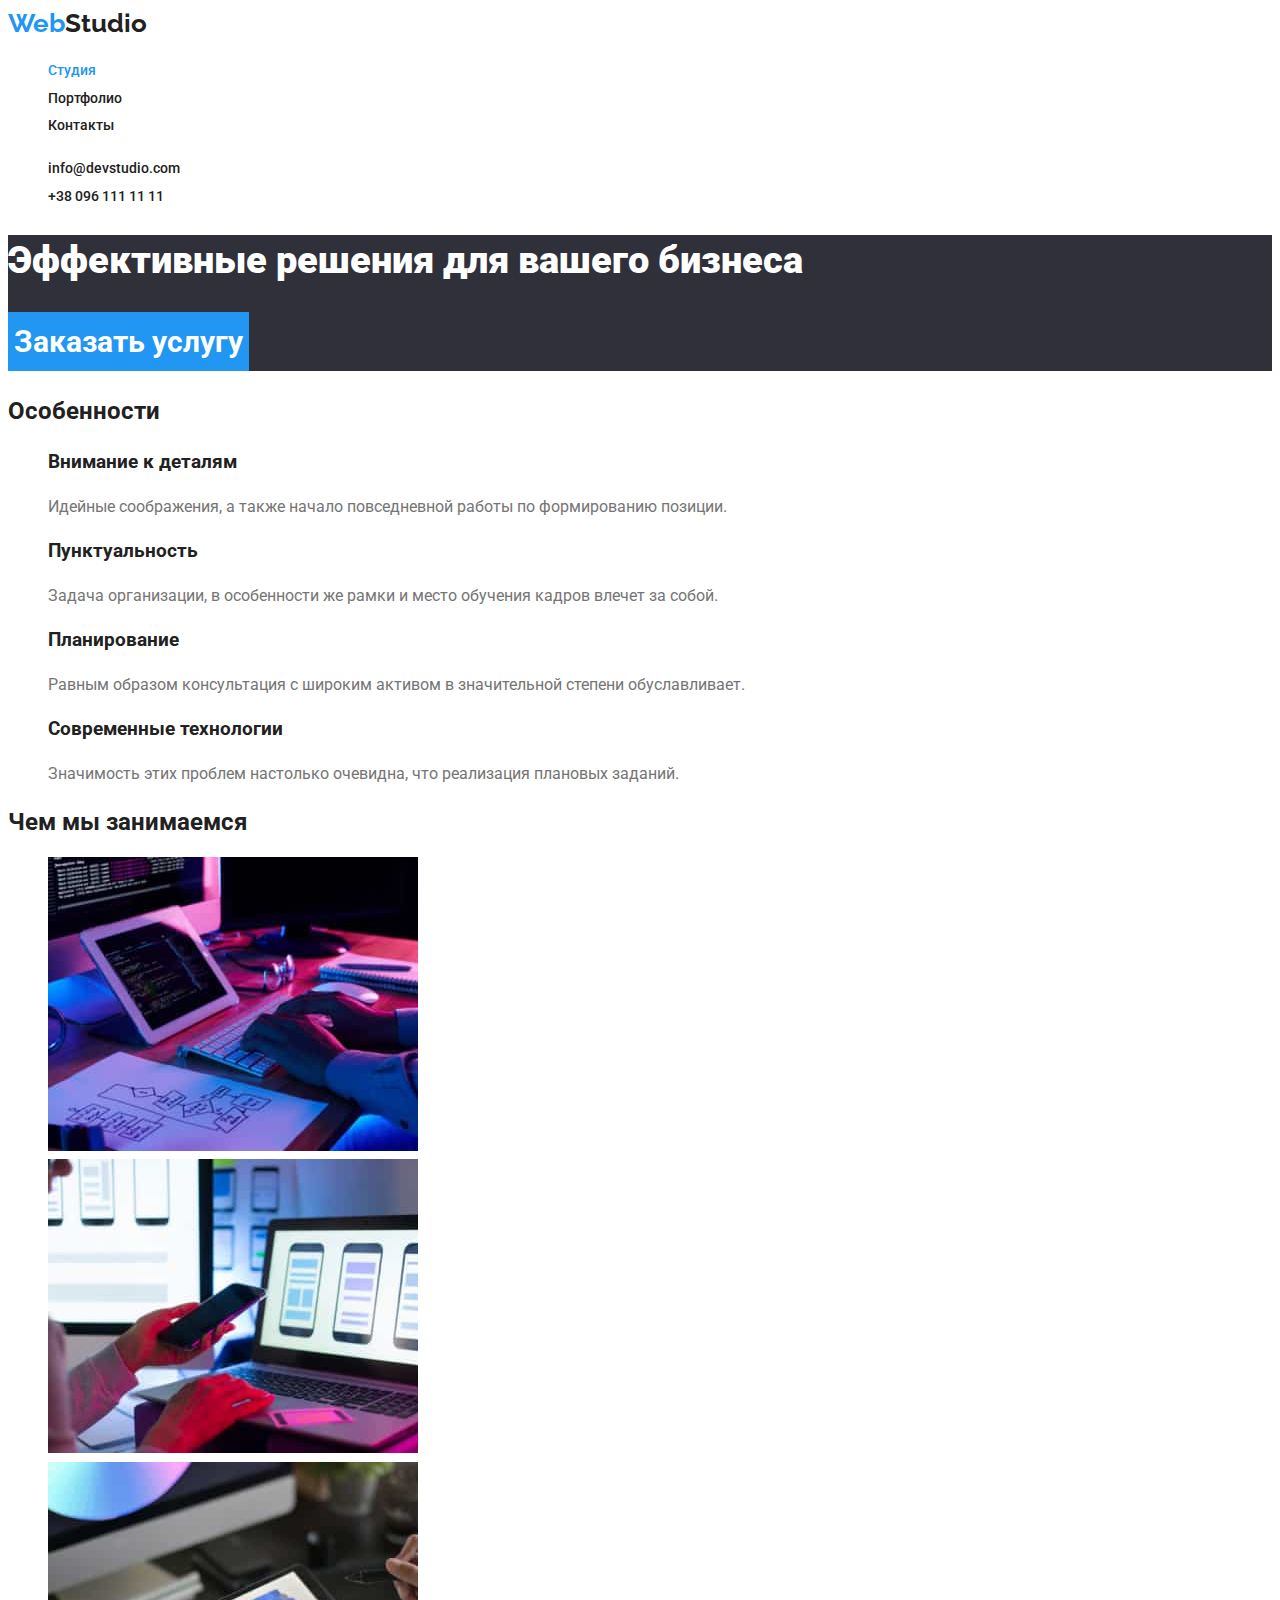
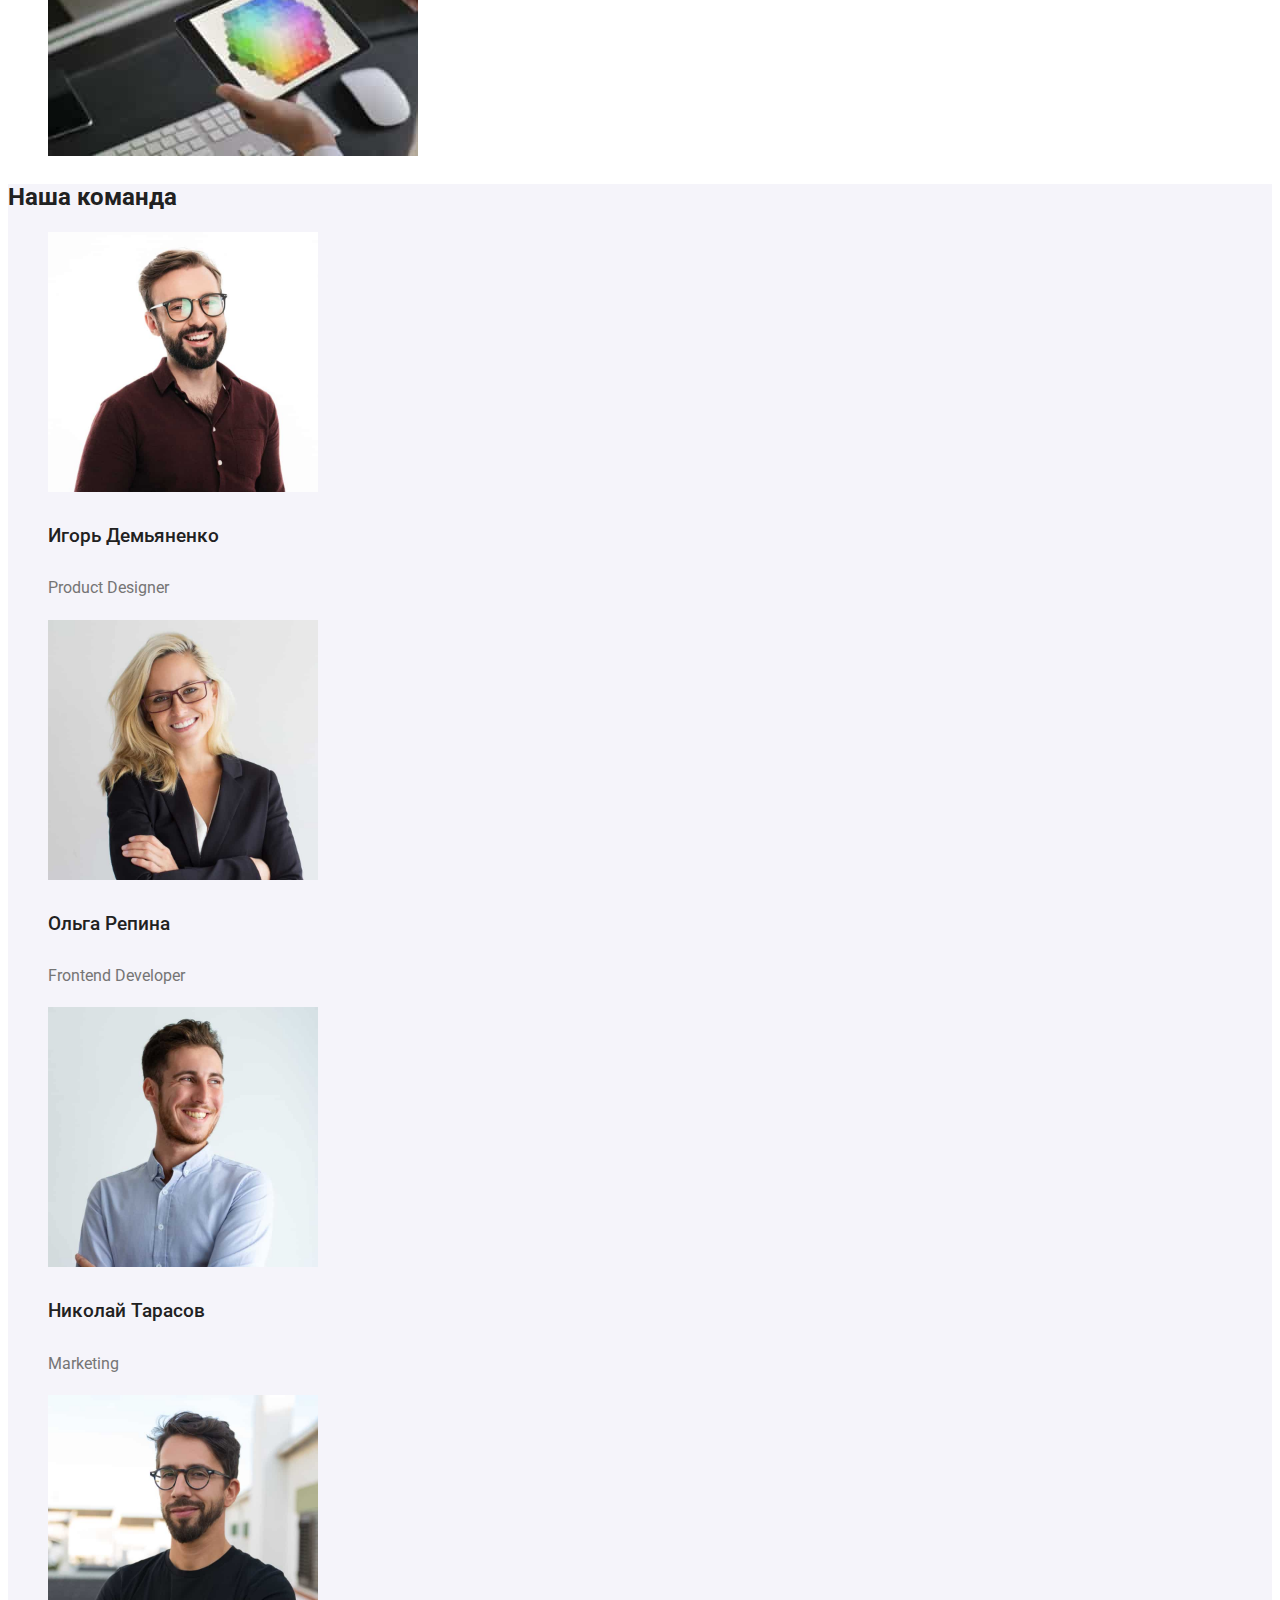
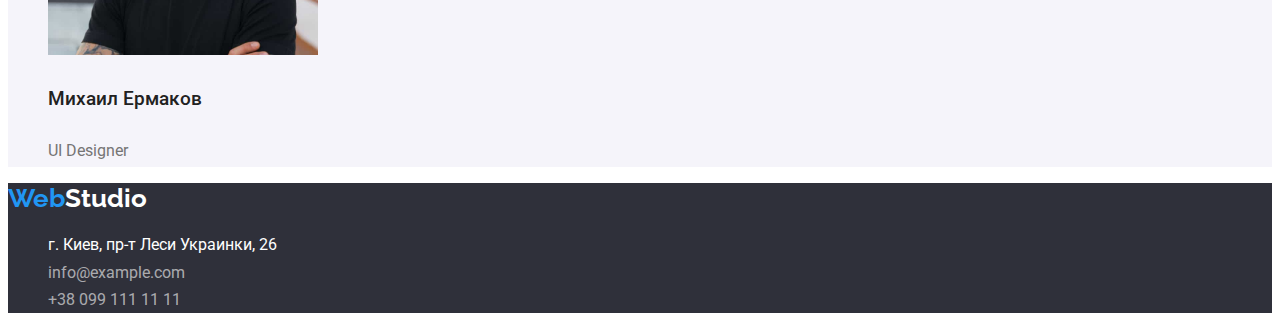
==== index.html @ daac3c77 "размер шрифта" ====
<!DOCTYPE html>
<html lang="ru">
<head>
    <meta charset="UTF-8">
    <meta http-equiv="X-UA-Compatible" content="IE=edge">
    <meta name="viewport" content="width=device-width, initial-scale=1.0">
    <title>Студия</title>
    <link href="https://fonts.googleapis.com/css2?family=Raleway:wght@700&family=Roboto:wght@400;500;700;900&display=swap"
      rel="stylesheet"
    />
    <link rel="stylesheet" href="css/style.css">
</head>
<body>
    <header class="header">
        <nav class="nav">
            <a class="logo" href="#"> <span class="web">Web</span><span class="studio">Studio</span></a>
            <ul>
                <li><a  href="#" class="nav-button current">Студия</a></li>
                <li><a  href="./portfolio.html" class="nav-button">Портфолио</a></li>
                <li><a  href="#" class="nav-button">Контакты</a></li>
            </ul>
        </nav>
            <ul>
                <li> <a  href="mailto:info@devstudio.com" class="nav-button">info@devstudio.com</a></li>
                <li><a  href="tel:+380961111111"  class="nav-button">+38 096 111 11 11</a></li>
            </ul>
    </header>
    <main>
    <section class="header-color">
        <h1 class="header">Эффективные решения для вашего бизнеса</h1>
        <button  type="button" class="header-button pointer">Заказать услугу </button>
       
    </section>
    <section>
        <h2>Особенности</h2>
        <ul>
            <li>
                <h3 class="title" >Внимание к деталям</h3>
                <p class="paragraph">Идейные соображения, а также начало повседневной работы по формированию позиции.</p>
            </li>
            <li>
                <h3 class="title">Пунктуальность</h3>
                <p class="paragraph">Задача организации, в особенности же рамки и место обучения кадров влечет за собой.</p>
            </li>
            <li>
                <h3 class="title">Планирование</h3>
                <p class="paragraph">Равным образом консультация с широким активом в значительной степени обуславливает.</p>
            </li>
            <li>
                <h3 class="title">Современные технологии</h3>
                <p class="paragraph">Значимость этих проблем настолько очевидна, что реализация плановых заданий.</p>
            </li>
        </ul>
    </section>
    <section>
        <h2 class="title-work">Чем мы занимаемся</h2>
        <ul>
            <li> <img src="./images/studio/box_1.jpg" alt="Создаем программный продукт" width="370"> </li>
            <li> <img src="./images/studio/box_2.jpg" alt="Работа во всех типах устройств" width="370"></li>
            <li> <img src="./images/studio/box_3.jpg" alt="Работаем над цветокоррекцией" width="370"></li>
        </ul>
    </section>
    <section class="work">
        <h2 class="title-work">Наша команда</h2>
        <ul>
            <li> <img src="./images/studio/img_1.jpg" alt="Игорь Демьяненко" width="270"> <h3 class="img-work">Игорь Демьяненко</h3> <p class="paragraph">Product Designer</p></li>
            <li> <img src="./images/studio/img_2.jpg" alt="Ольга Репина" width="270"> <h3 class="img-work">Ольга Репина</h3> <p class="paragraph">Frontend Developer</p></li>
            <li> <img src="./images/studio/img_3.jpg" alt="Николай Тарасов" width="270"> <h3 class="img-work">Николай Тарасов</h3> <p class="paragraph">Marketing</p></li>
            <li> <img src="./images/studio/img_4.jpg" alt="Михаил Ермаков" width="270"> <h3 class="img-work">Михаил Ермаков</h3> <p class="paragraph">UI Designer</p></li>
        </ul>
    </section>
    </main>
    <footer class="footer">
        <a href="#" class="logo"><span class="web">Web</span>Studio</a>
        <address>
            <ul>
                <li> <a class="footer-button" href="https://goo.gl/maps/piqngm7oDQpEDh6u6" target="_blank" rel="noopener nofollow noreferrer">г. Киев, пр-т Леси Украинки, 26</a></li>
                <li> <a class="footer-button connect" href="mailto:info@devstudio.com">info@example.com</a></li>
                <li> <a class="footer-button connect" href="tel:+380991111111">+38 099 111 11 11</a> </li>
            </ul>
        </address>
    </footer>
</body>
</html>
---- css/style.css ----
/*color: #212121;*/
/*color: #757575;*/
/*color: #2196F3;*/
/* bragraund #E5E5E5 */
/*  color secstion #F5F4FA */

:root {
    --main-color: #212121;
    --paragraph-color: #757575; 
    --changes-color: #2196F3;
}
body {
    background-color: #FFFFFF;
    color:var(--main-color);
     font-family: Roboto,sans-serif;
     font-weight: 400;
     font-style: normal;
     line-height: 1.71;
    }
    a {
        color: inherit; 
    }
    ul {
        list-style: none;
    }
    .logo {
        color: #FFFFFF;
        font-family: Raleway,sans-serif;
        font-weight: 700;
        font-size: 26px;
        line-height: 1.19;
        letter-spacing: 3%;
    }
    .studio {
        color:var(--main-color);
    }
    .web {
        color:var(--changes-color);
    }
  address {
    font-style: normal;
  }
  h1 {
    color: #FFFFFF;
    font-family:Roboto, sans-serif ;
    font-size: 38px;
    font-weight: 900;
    line-height: 1.36;
  }
  button{
    background-color:var(--changes-color);
    color: #FFFFFF;
    font-family: Roboto,sans-serif;
    font-size: 30px;
    font-weight: 700;
    line-height: 1.9;
    border: none;
  }
 a {
    text-decoration: none;
 }
 .nav-button {
    font-weight: 500;
    font-size: 14px;
    line-height: 1.14;
    letter-spacing: 2%;
 }
 .nav .current{
    color:var(--changes-color);
 }
    .nav-button:hover,
    .nav-button:focus{
        color:var(--changes-color);
    } 
    .header-color{
        background: #2F303A;
    }
    .header-button:hover,
    .header-button:focus{
       background-color: #188CE8;
    }
    .title {
        font-weight: 700;
        line-height: 1.14 
    }
    .work {
        background-color: #F5F4FA;
    }
    .title-work {
        font-weight: 700;
        line-height: 1.16
    }
    .img-work {
        font-weight: 500;
        line-height: 1.9
    }
    .paragraph {
        color: var(--paragraph-color);
        line-height: 1.9;
    }
    .footer {
        background-color: #2F303A;
    }
    .footer-button{
        color: #FFFFFF;
        font-weight: 400;
        line-height: 1.71
    }
    .footer-button:hover,
    .footer-button:focus{
        color:var(--changes-color);
    }
    .footer-button.connect{
        color: rgba(255, 255, 255, 0.6);
    }
    .footer-button.connect:hover,
    .footer-button.connect:focus{
        color:var(--changes-color);
    }
    .portfolio-button{
        color:var(--main-color);
        background-color: #F5F4FA;

    }
    .portfolio-button:hover,
    .portfolio-button:focus{
        background-color:var(--changes-color);
        color:#FFFFFF ;
    }
    .portfolio-button,.pointer {cursor: pointer;}; 
    .portfolio-img {
        line-height: 2;
    }
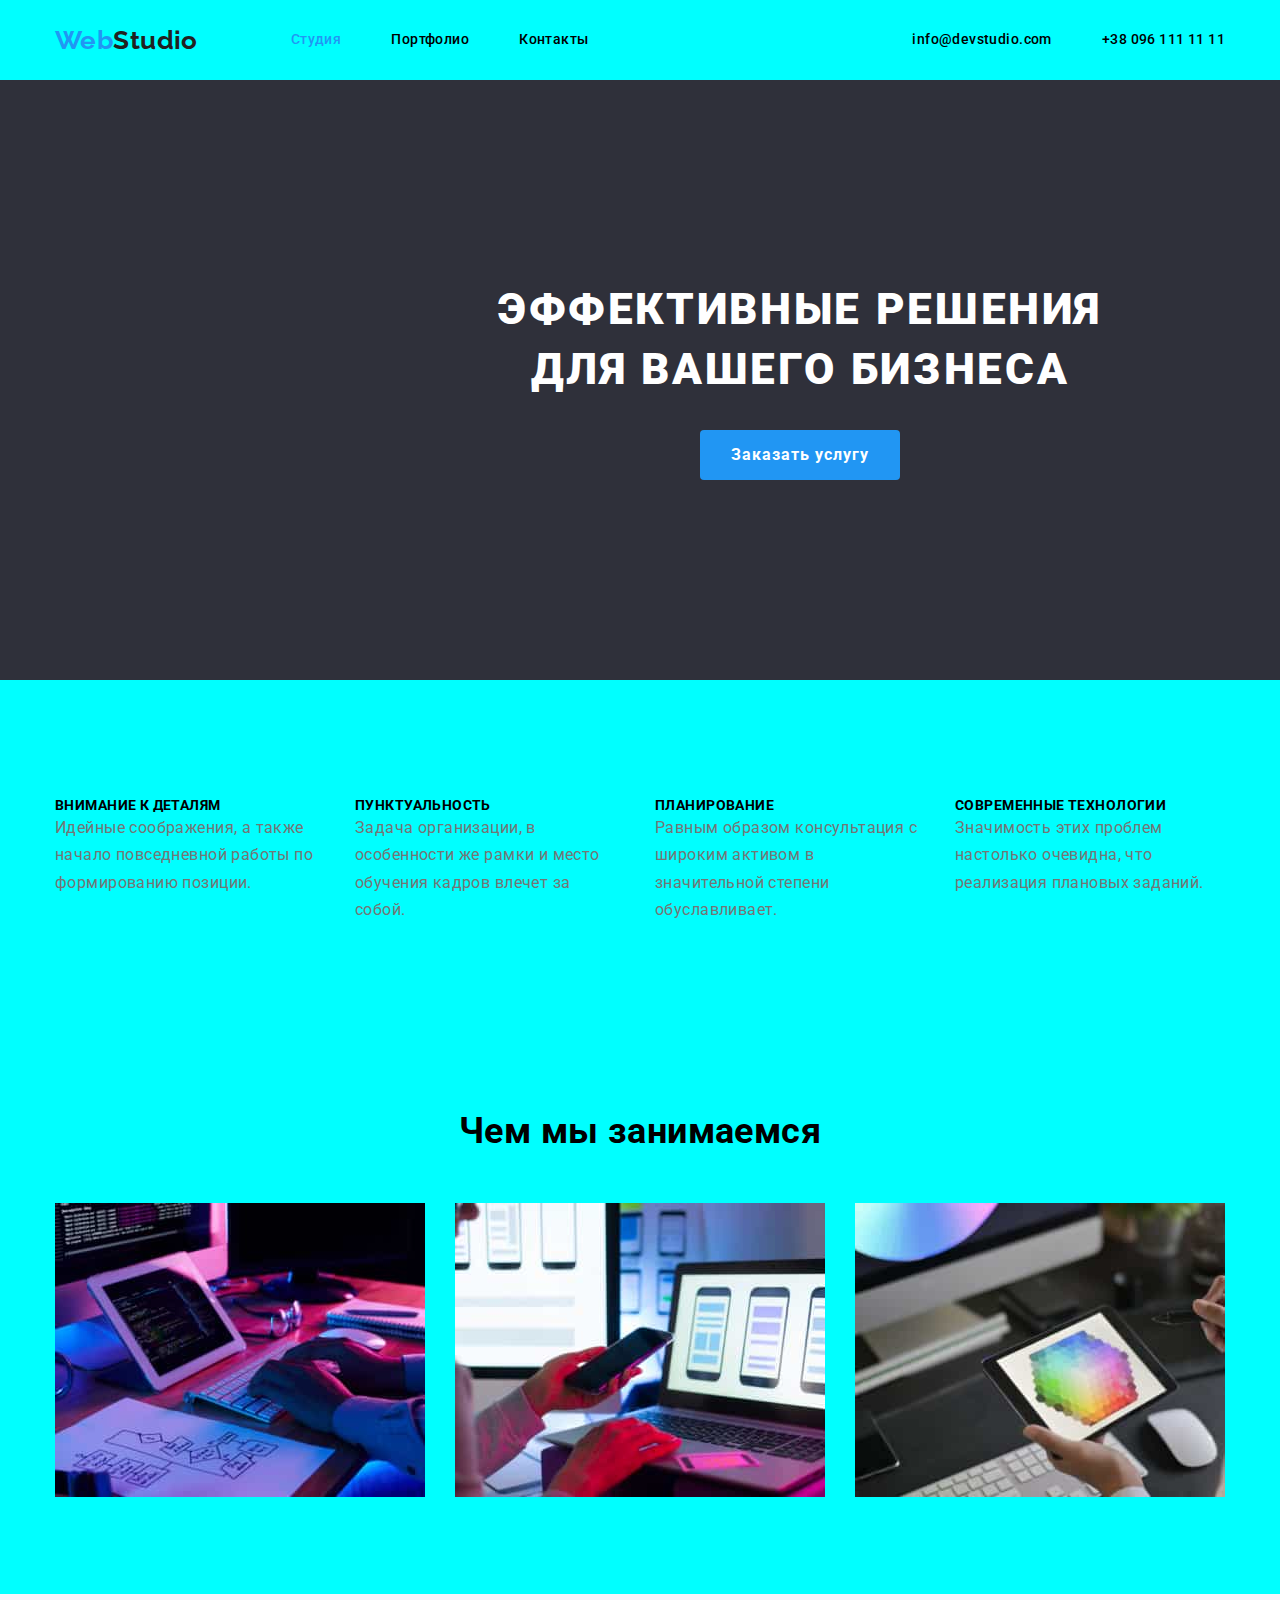
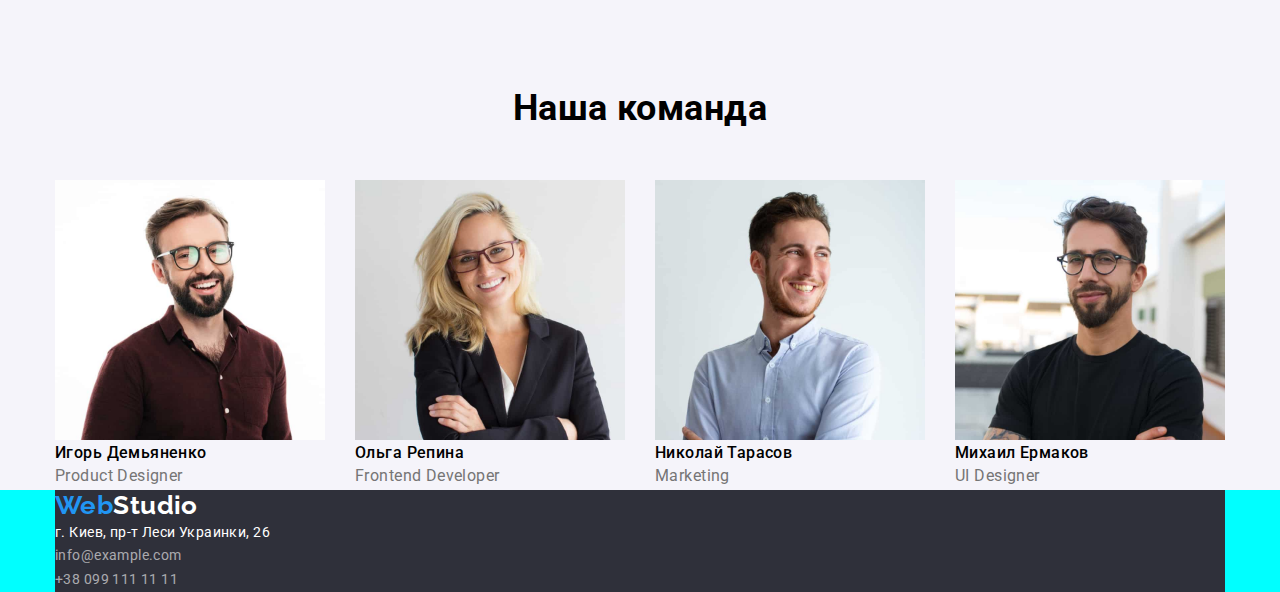
==== commit 65b44786: "позиционирование" ====
--- a/index.html
+++ b/index.html
@@ -8,77 +8,97 @@
     <link href="https://fonts.googleapis.com/css2?family=Raleway:wght@700&family=Roboto:wght@400;500;700;900&display=swap"
       rel="stylesheet"
     />
+    <link rel="stylesheet" href="https://cdnjs.cloudflare.com/ajax/libs/modern-normalize/1.1.0/modern-normalize.min.css">
     <link rel="stylesheet" href="css/style.css">
 </head>
 <body>
-    <header class="header">
-        <nav class="nav">
-            <a class="logo" href="#"> <span class="web">Web</span><span class="studio">Studio</span></a>
-            <ul>
-                <li><a  href="#" class="nav-button current">Студия</a></li>
-                <li><a  href="./portfolio.html" class="nav-button">Портфолио</a></li>
-                <li><a  href="#" class="nav-button">Контакты</a></li>
-            </ul>
-        </nav>
-            <ul>
-                <li> <a  href="mailto:info@devstudio.com" class="nav-button">info@devstudio.com</a></li>
-                <li><a  href="tel:+380961111111"  class="nav-button">+38 096 111 11 11</a></li>
-            </ul>
-    </header>
-    <main>
-    <section class="header-color">
-        <h1 class="header">Эффективные решения для вашего бизнеса</h1>
-        <button  type="button" class="header-button pointer">Заказать услугу </button>
+    <header >
+        <div class="conteiner nav-header">
+            <nav class="nav">
+                <a class="logo" href="#"> <span class="web">Web</span><span class="studio">Studio</span></a>
+                <ul class="nav-line">
+                    <li class="nav-list"><a  href="#" class="nav-button current">Студия</a></li>
+                    <li class="nav-list"><a  href="./portfolio.html" class="nav-button">Портфолио</a></li>
+                    <li class="nav-list"><a  href="#" class="nav-button">Контакты</a></li>
+                </ul>
+            </nav>
+                <ul class="nav-item">
+                    <li class="nav-list"> <a  href="mailto:info@devstudio.com" class="nav-button">info@devstudio.com</a></li>
+                    <li class="nav-list"><a  href="tel:+380961111111"  class="nav-button">+38 096 111 11 11</a></li>
+                </ul>
+        </div>       
+        </header>
+        <main>
+        <section class="header-color">
+            <h1 class="header">Эффективные решения для вашего бизнеса</h1>
+            <button  type="button" class="header-button ">Заказать услугу </button>
+           
        
     </section>
-    <section>
-        <h2>Особенности</h2>
-        <ul>
-            <li>
-                <h3 class="title" >Внимание к деталям</h3>
-                <p class="paragraph">Идейные соображения, а также начало повседневной работы по формированию позиции.</p>
-            </li>
-            <li>
-                <h3 class="title">Пунктуальность</h3>
-                <p class="paragraph">Задача организации, в особенности же рамки и место обучения кадров влечет за собой.</p>
-            </li>
-            <li>
-                <h3 class="title">Планирование</h3>
-                <p class="paragraph">Равным образом консультация с широким активом в значительной степени обуславливает.</p>
-            </li>
-            <li>
-                <h3 class="title">Современные технологии</h3>
-                <p class="paragraph">Значимость этих проблем настолько очевидна, что реализация плановых заданий.</p>
-            </li>
-        </ul>
-    </section>
-    <section>
-        <h2 class="title-work">Чем мы занимаемся</h2>
-        <ul>
-            <li> <img src="./images/studio/box_1.jpg" alt="Создаем программный продукт" width="370"> </li>
-            <li> <img src="./images/studio/box_2.jpg" alt="Работа во всех типах устройств" width="370"></li>
-            <li> <img src="./images/studio/box_3.jpg" alt="Работаем над цветокоррекцией" width="370"></li>
-        </ul>
-    </section>
-    <section class="work">
-        <h2 class="title-work">Наша команда</h2>
-        <ul>
-            <li> <img src="./images/studio/img_1.jpg" alt="Игорь Демьяненко" width="270"> <h3 class="img-work">Игорь Демьяненко</h3> <p class="paragraph">Product Designer</p></li>
-            <li> <img src="./images/studio/img_2.jpg" alt="Ольга Репина" width="270"> <h3 class="img-work">Ольга Репина</h3> <p class="paragraph">Frontend Developer</p></li>
-            <li> <img src="./images/studio/img_3.jpg" alt="Николай Тарасов" width="270"> <h3 class="img-work">Николай Тарасов</h3> <p class="paragraph">Marketing</p></li>
-            <li> <img src="./images/studio/img_4.jpg" alt="Михаил Ермаков" width="270"> <h3 class="img-work">Михаил Ермаков</h3> <p class="paragraph">UI Designer</p></li>
-        </ul>
-    </section>
+    
+        <section>
+            <div class="conteiner item">
+                <h2 class="hide">Особенности</h2>
+                <ul class="feature">
+                    <li class="feature-item">
+                        <h3 class="title" >Внимание к деталям</h3>
+                        <p class="paragraph">Идейные соображения, а также начало повседневной работы по формированию позиции.</p>
+                    </li>
+                    <li class="feature-item">
+                        <h3 class="title">Пунктуальность</h3>
+                        <p class="paragraph">Задача организации, в особенности же рамки и место обучения кадров влечет за собой.</p>
+                    </li>
+                    <li class="feature-item">
+                        <h3 class="title">Планирование</h3>
+                        <p class="paragraph">Равным образом консультация с широким активом в значительной степени обуславливает.</p>
+                    </li>
+                    <li class="feature-item">
+                        <h3 class="title">Современные технологии</h3>
+                        <p class="paragraph">Значимость этих проблем настолько очевидна, что реализация плановых заданий.</p>
+                    </li>
+                </ul>
+            </div>
+            
+        
+        </section>
+    
+    
+        <section>
+            <div class="conteiner item">
+                <h2 class="title-work">Чем мы занимаемся</h2>
+            <ul class="title-img">
+                <li class="work-studio"> <img src="./images/studio/box_1.jpg" alt="Создаем программный продукт" width="370"> </li>
+                <li class="work-studio"> <img src="./images/studio/box_2.jpg" alt="Работа во всех типах устройств" width="370"></li>
+                <li class="work-studio"> <img src="./images/studio/box_3.jpg" alt="Работаем над цветокоррекцией" width="370"></li>
+            </ul>
+            </div>
+        </section>
+    
+    
+        <section class="work">
+            <div class="conteiner item">
+                <h2 class="title-work">Наша команда</h2>
+            <ul class="work-team">
+                <li class="work-people"> <img src="./images/studio/img_1.jpg" alt="Игорь Демьяненко" width="270"> <h3 class="img-work">Игорь Демьяненко</h3> <p class="paragraph">Product Designer</p></li>
+                <li class="work-people"> <img src="./images/studio/img_2.jpg" alt="Ольга Репина" width="270"> <h3 class="img-work">Ольга Репина</h3> <p class="paragraph">Frontend Developer</p></li>
+                <li class="work-people"> <img src="./images/studio/img_3.jpg" alt="Николай Тарасов" width="270"> <h3 class="img-work">Николай Тарасов</h3> <p class="paragraph">Marketing</p></li>
+                <li class="work-people"> <img src="./images/studio/img_4.jpg" alt="Михаил Ермаков" width="270"> <h3 class="img-work">Михаил Ермаков</h3> <p class="paragraph">UI Designer</p></li>
+            </ul>
+            </div>
+        </section>
+    
     </main>
-    <footer class="footer">
-        <a href="#" class="logo"><span class="web">Web</span>Studio</a>
-        <address>
-            <ul>
-                <li> <a class="footer-button" href="https://goo.gl/maps/piqngm7oDQpEDh6u6" target="_blank" rel="noopener nofollow noreferrer">г. Киев, пр-т Леси Украинки, 26</a></li>
-                <li> <a class="footer-button connect" href="mailto:info@devstudio.com">info@example.com</a></li>
-                <li> <a class="footer-button connect" href="tel:+380991111111">+38 099 111 11 11</a> </li>
-            </ul>
-        </address>
-    </footer>
+    <div class="conteiner">
+        <footer class="footer">
+            <a href="#" class="logo"><span class="web">Web</span>Studio</a>
+            <address>
+                <ul>
+                    <li> <a class="footer-button" href="https://goo.gl/maps/piqngm7oDQpEDh6u6" target="_blank" rel="noopener nofollow noreferrer">г. Киев, пр-т Леси Украинки, 26</a></li>
+                    <li> <a class="footer-button connect" href="mailto:info@devstudio.com">info@example.com</a></li>
+                    <li> <a class="footer-button connect" href="tel:+380991111111">+38 099 111 11 11</a> </li>
+                </ul>
+            </address>
+        </footer>
+    </div>
 </body>
 </html>--- a/css/style.css
+++ b/css/style.css
@@ -3,6 +3,7 @@
 /*color: #2196F3;*/
 /* bragraund #E5E5E5 */
 /*  color secstion #F5F4FA */
+
 
 :root {
     --main-color: #212121;
@@ -10,26 +11,62 @@
     --changes-color: #2196F3;
 }
 body {
-    background-color: #FFFFFF;
-    color:var(--main-color);
+     background-color:aqua;
+     /* color:var(--main-color); */
      font-family: Roboto,sans-serif;
-     font-weight: 400;
-     font-style: normal;
-     line-height: 1.71;
+     font-size: 14px;
+     letter-spacing: 0.03em;
     }
     a {
         color: inherit; 
     }
     ul {
         list-style: none;
+        padding: 0px;
+        
+    }
+    h1,h2,h3,p,ul {
+        margin: 0;
+    }
+    
+    .conteiner {
+        max-width: 1200px; 
+        margin: 0 auto;
+        padding: 0 15px;
+    }
+    
+    .header {
+        width: 696px;
+        margin-right: auto;
+         margin-left:auto;
+         padding-top: 200px;
+        text-align: center;
+        
+    }
+     
+     .nav-line{
+        display: flex;
+}
+.nav-item .nav-list + .nav-list{
+    margin-left: 50px;
+} 
+    .nav-line  .nav-list{
+        margin-right: 50px;
+    } 
+    .nav-line  :last-child{
+        margin-right: 0px;
+    }
+    .nav-item {
+        display: flex;
     }
     .logo {
         color: #FFFFFF;
         font-family: Raleway,sans-serif;
+        font-size: 26px;
         font-weight: 700;
-        font-size: 26px;
         line-height: 1.19;
-        letter-spacing: 3%;
+        margin-right: 93px;
+      
     }
     .studio {
         color:var(--main-color);
@@ -43,27 +80,44 @@
   h1 {
     color: #FFFFFF;
     font-family:Roboto, sans-serif ;
-    font-size: 38px;
+    font-size: 44px;
     font-weight: 900;
     line-height: 1.36;
+    letter-spacing: 0.06em;
+    
+    text-transform: uppercase;
+    
   }
   button{
     background-color:var(--changes-color);
     color: #FFFFFF;
     font-family: Roboto,sans-serif;
-    font-size: 30px;
+    font-size: 16px;
     font-weight: 700;
     line-height: 1.9;
+    letter-spacing: 0.06em;
     border: none;
+    width: 200px;
+    text-align: center;
   }
  a {
     text-decoration: none;
  }
+ .nav-header {
+    display: flex;
+    justify-content: space-between;
+ }
+  .nav {
+    display: flex; 
+    align-items: center;
+  }
  .nav-button {
+    display: block;
+    padding-top: 32px;
+    padding-bottom: 32px;
+    
     font-weight: 500;
-    font-size: 14px;
     line-height: 1.14;
-    letter-spacing: 2%;
  }
  .nav .current{
     color:var(--changes-color);
@@ -71,32 +125,107 @@
     .nav-button:hover,
     .nav-button:focus{
         color:var(--changes-color);
+    }
+    .conteiner.item {
+        margin-top: 94px;
     } 
+    .hide {
+        white-space: nowrap;
+        clip-path: inset(100%);
+        clip: rect(0 0 0 0);
+        overflow: hidden;
+      
+    }
     .header-color{
         background: #2F303A;
+        width: 1600px;
+        height: 600px;
+        margin-left:auto;
+        margin-right: auto;
+       
+    }
+    .header-button{
+        display: inline-block; 
+         min-width: 200px; 
+         text-align: center;
+         text-decoration: none;
+        
+        padding: 10px;
+        border-radius: 4px;
+        margin-left: 700px;
+        margin-top: 30px;
+      cursor: pointer;
     }
     .header-button:hover,
     .header-button:focus{
        background-color: #188CE8;
     }
+    .feature{
+        display: flex;
+        justify-content: space-between;
+    }
+    .feature li{
+       width: 270px;
+    }
+    .feature-item {
+        margin-right: 30px;
+    }
+    .feature :last-child{
+        margin-right: 0px;
+    }
     .title {
+        font-size: 14px;
         font-weight: 700;
-        line-height: 1.14 
+        line-height: 1.14;
+        text-transform: uppercase;
     }
     .work {
         background-color: #F5F4FA;
     }
     .title-work {
+        font-size: 36px;
         font-weight: 700;
-        line-height: 1.16
+        line-height: 1.16;
+        width: 376px; 
+        margin: auto;
+        text-align: center;
+    }
+     .title-work  {
+        padding-top: 94px;
+    } 
+    .work-studio {
+        margin-right: 30px;
+    }
+    .title-img :last-child{
+        margin-right: 0px;
+    }
+
+    .title-img{
+        display: flex;
+        padding-top: 50px;
+    }
+    .work-team{
+        display: flex;
+        justify-content: space-between;
+        padding-top: 50px;
+    }
+    .work-people{
+        padding-right: 30px;
+    }
+    .work-team :last-child{
+        padding-right: 0px;
     }
     .img-work {
+        font-size: 16px;
         font-weight: 500;
-        line-height: 1.9
+        line-height: 1.19;
+       
     }
     .paragraph {
         color: var(--paragraph-color);
-        line-height: 1.9;
+        font-size: 16px;
+        line-height: 1.71;
+       
     }
     .footer {
         background-color: #2F303A;
@@ -104,7 +233,8 @@
     .footer-button{
         color: #FFFFFF;
         font-weight: 400;
-        line-height: 1.71
+        line-height: 1.71;
+        
     }
     .footer-button:hover,
     .footer-button:focus{
@@ -117,10 +247,44 @@
     .footer-button.connect:focus{
         color:var(--changes-color);
     }
+    .portfolio-item{
+        display: flex;
+        justify-content: center;
+        
+    }
+    .portfolio-item .portfolio-button{
+        margin-left: 8px;
+    }
+    .portfolio-item .portfolio-button :last-child {
+        margin-left: 0px;
+    }
+    .img-portfolio {
+        font-size: 18px;
+        font-weight: 700;
+        line-height: 1.19;
+        letter-spacing: 0.06em;
+    }
+    .portfolio {
+        display: flex;
+        flex-wrap: wrap;
+        justify-content: space-between;
+        padding-top: 34px;
+        
+    }
+    .portfolio-work {
+        padding-right: 30px;
+    }
+
+    .portfolio :nth-child(3n+3){
+        padding-right: 0px;
+    }
     .portfolio-button{
         color:var(--main-color);
         background-color: #F5F4FA;
-
+        font-weight: 500;
+        line-height: 1.6;
+        border-radius: 4px;
+        letter-spacing: 0.03em;
     }
     .portfolio-button:hover,
     .portfolio-button:focus{
@@ -128,10 +292,14 @@
         color:#FFFFFF ;
     }
     .portfolio-button,.pointer {cursor: pointer;}; 
-    .portfolio-img {
-        line-height: 2;
-    }
+    .portfolio-work {
+       
+        margin-top: 34px;
+        margin-left: 20px;
+        outline: 2px solid green;
+    }
+    
+    
   
-  
 
    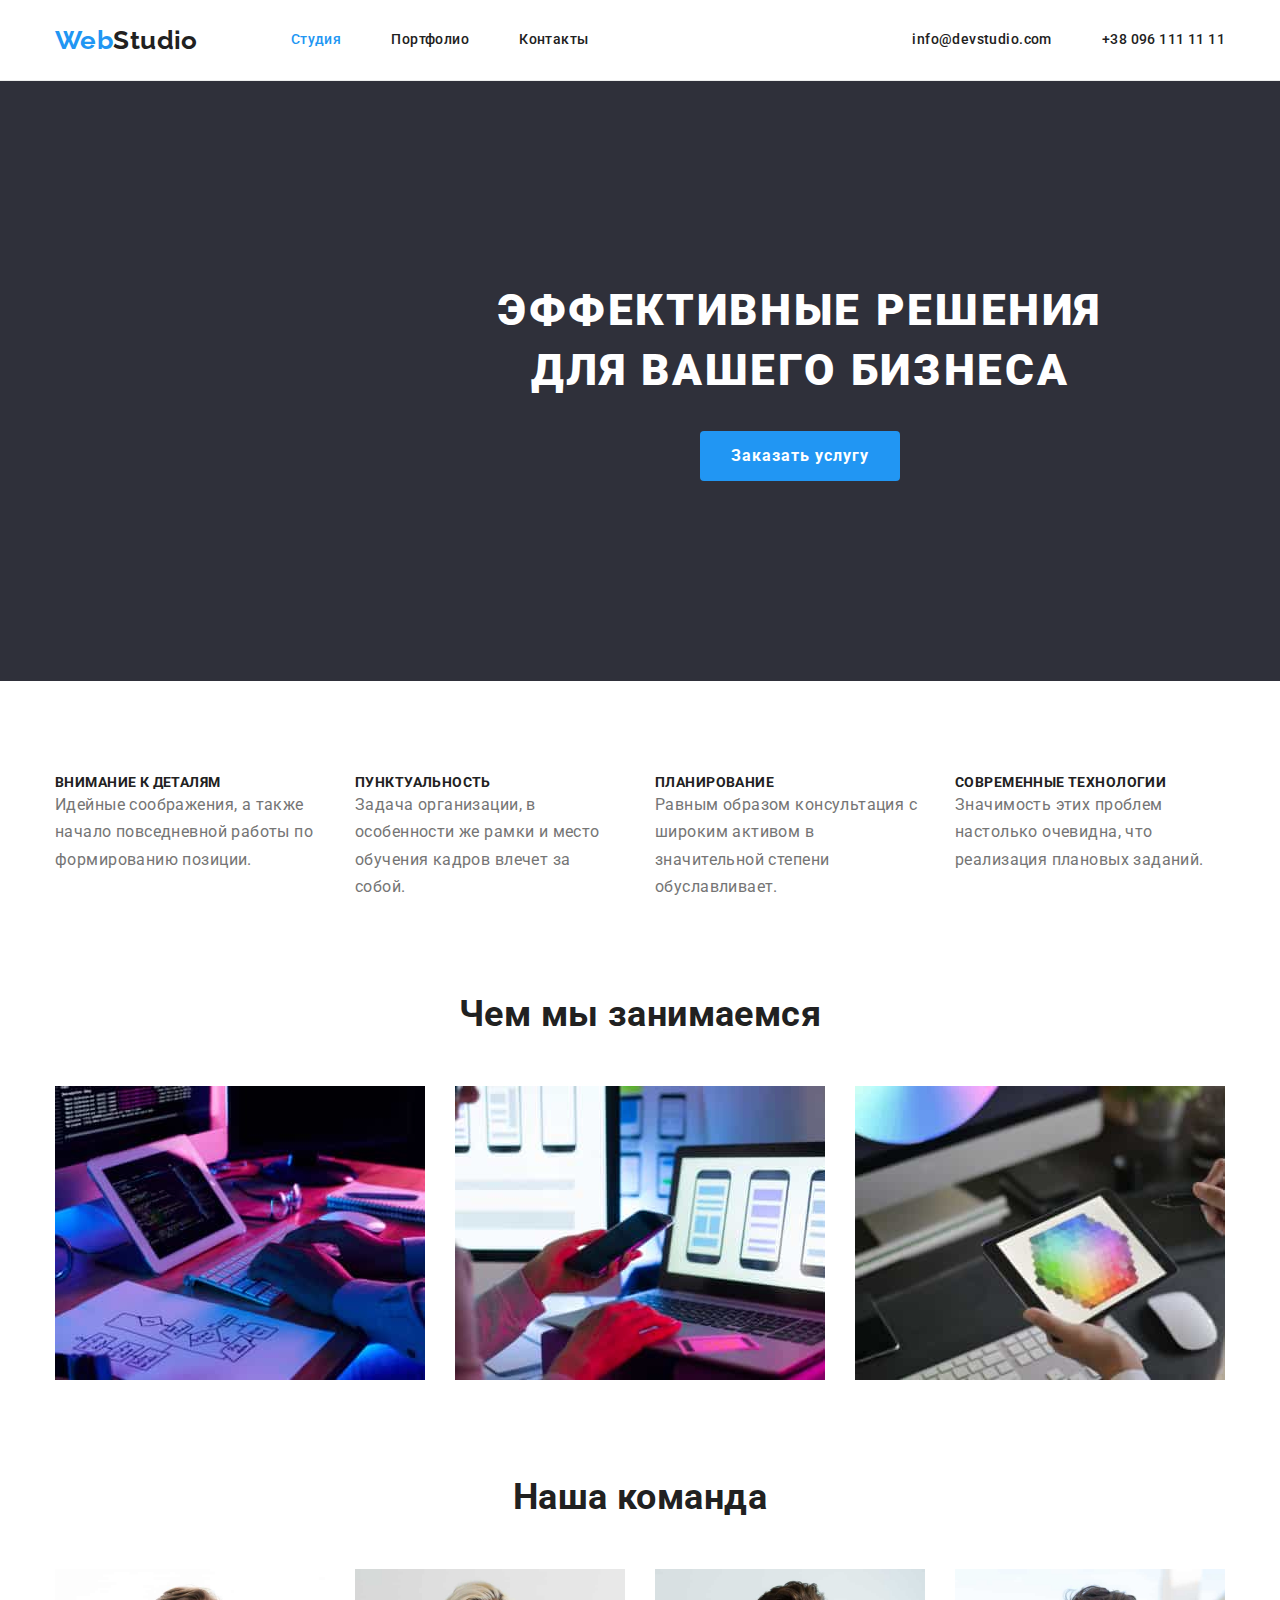
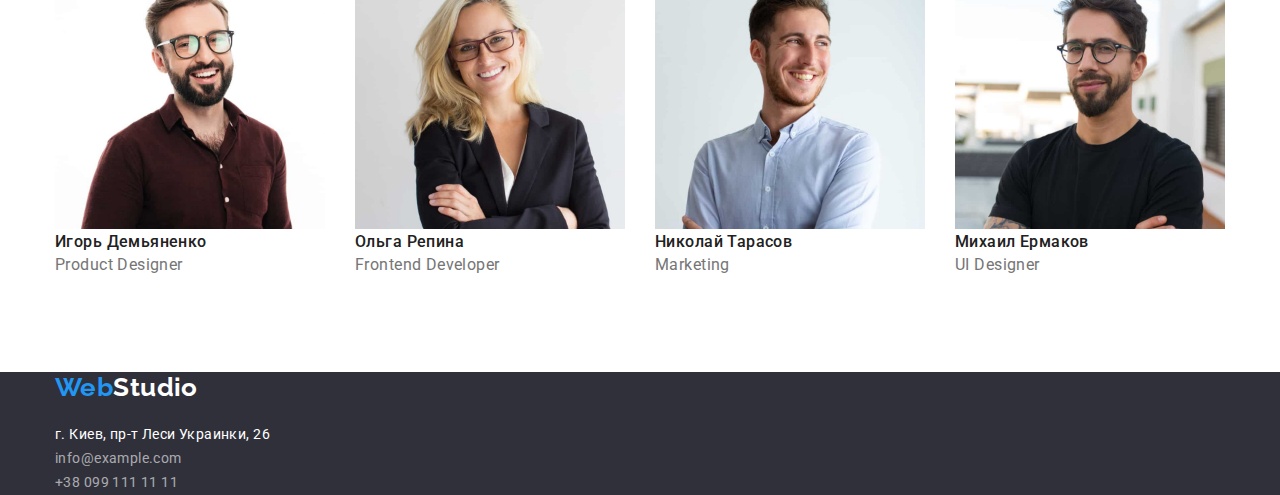
==== commit c6a81c37: "акценты" ====
--- a/index.html
+++ b/index.html
@@ -12,7 +12,7 @@
     <link rel="stylesheet" href="css/style.css">
 </head>
 <body>
-    <header >
+    <header class="line-header" >
         <div class="conteiner nav-header">
             <nav class="nav">
                 <a class="logo" href="#"> <span class="web">Web</span><span class="studio">Studio</span></a>
@@ -31,13 +31,13 @@
         <main>
         <section class="header-color">
             <h1 class="header">Эффективные решения для вашего бизнеса</h1>
-            <button  type="button" class="header-button ">Заказать услугу </button>
+            <button  type="button" class="header-button ">Заказать услугу</button>
            
        
     </section>
     
-        <section>
-            <div class="conteiner item">
+        <section class="section">
+            <div class="conteiner ">
                 <h2 class="hide">Особенности</h2>
                 <ul class="feature">
                     <li class="feature-item">
@@ -63,8 +63,8 @@
         </section>
     
     
-        <section>
-            <div class="conteiner item">
+        <section class="section">
+            <div class="conteiner">
                 <h2 class="title-work">Чем мы занимаемся</h2>
             <ul class="title-img">
                 <li class="work-studio"> <img src="./images/studio/box_1.jpg" alt="Создаем программный продукт" width="370"> </li>
@@ -75,8 +75,8 @@
         </section>
     
     
-        <section class="work">
-            <div class="conteiner item">
+        <section class=" section">
+            <div class="conteiner">
                 <h2 class="title-work">Наша команда</h2>
             <ul class="work-team">
                 <li class="work-people"> <img src="./images/studio/img_1.jpg" alt="Игорь Демьяненко" width="270"> <h3 class="img-work">Игорь Демьяненко</h3> <p class="paragraph">Product Designer</p></li>
@@ -88,17 +88,19 @@
         </section>
     
     </main>
-    <div class="conteiner">
-        <footer class="footer">
-            <a href="#" class="logo"><span class="web">Web</span>Studio</a>
-            <address>
+    
+        <footer class=" section footer">
+            <div class="conteiner">
+                <a href="#" class="logo"><span class="web">Web</span>Studio</a>
+            <address class="fooret-address">
                 <ul>
                     <li> <a class="footer-button" href="https://goo.gl/maps/piqngm7oDQpEDh6u6" target="_blank" rel="noopener nofollow noreferrer">г. Киев, пр-т Леси Украинки, 26</a></li>
                     <li> <a class="footer-button connect" href="mailto:info@devstudio.com">info@example.com</a></li>
                     <li> <a class="footer-button connect" href="tel:+380991111111">+38 099 111 11 11</a> </li>
                 </ul>
             </address>
+            </div>
         </footer>
-    </div>
+    
 </body>
 </html>--- a/css/style.css
+++ b/css/style.css
@@ -11,8 +11,8 @@
     --changes-color: #2196F3;
 }
 body {
-     background-color:aqua;
-     /* color:var(--main-color); */
+     
+     color:var(--main-color); 
      font-family: Roboto,sans-serif;
      font-size: 14px;
      letter-spacing: 0.03em;
@@ -33,6 +33,12 @@
         max-width: 1200px; 
         margin: 0 auto;
         padding: 0 15px;
+    }
+    .section {
+        margin-top: 94px;
+    }
+    .line-header{
+        border-bottom: 1px solid #ECECEC;
     }
     
     .header {
@@ -91,7 +97,7 @@
   button{
     background-color:var(--changes-color);
     color: #FFFFFF;
-    font-family: Roboto,sans-serif;
+    /* font-family: Roboto,sans-serif; */
     font-size: 16px;
     font-weight: 700;
     line-height: 1.9;
@@ -126,16 +132,23 @@
     .nav-button:focus{
         color:var(--changes-color);
     }
+    
     .conteiner.item {
         margin-top: 94px;
     } 
     .hide {
+        position: absolute;
+        width: 1px;
+        height: 1px;
+        margin: -1px;
+        border: 0;
+        padding: 0;
+        
         white-space: nowrap;
         clip-path: inset(100%);
         clip: rect(0 0 0 0);
         overflow: hidden;
-      
-    }
+      }
     .header-color{
         background: #2F303A;
         width: 1600px;
@@ -144,6 +157,7 @@
         margin-right: auto;
        
     }
+    
     .header-button{
         display: inline-block; 
          min-width: 200px; 
@@ -160,6 +174,7 @@
     .header-button:focus{
        background-color: #188CE8;
     }
+    
     .feature{
         display: flex;
         justify-content: space-between;
@@ -179,9 +194,9 @@
         line-height: 1.14;
         text-transform: uppercase;
     }
-    .work {
-        background-color: #F5F4FA;
-    }
+    /* .work {
+        background-color: #F5F4FA; 
+    }*/
     .title-work {
         font-size: 36px;
         font-weight: 700;
@@ -190,9 +205,7 @@
         margin: auto;
         text-align: center;
     }
-     .title-work  {
-        padding-top: 94px;
-    } 
+    
     .work-studio {
         margin-right: 30px;
     }
@@ -229,6 +242,7 @@
     }
     .footer {
         background-color: #2F303A;
+        
     }
     .footer-button{
         color: #FFFFFF;
@@ -253,11 +267,15 @@
         
     }
     .portfolio-item .portfolio-button{
+        display: block;
         margin-left: 8px;
+        padding: 6px 22px;
+        
     }
     .portfolio-item .portfolio-button :last-child {
         margin-left: 0px;
     }
+    
     .img-portfolio {
         font-size: 18px;
         font-weight: 700;
@@ -272,7 +290,10 @@
         
     }
     .portfolio-work {
+        width: 370px;
         padding-right: 30px;
+        border-bottom: 1px solid #EEEEEE;
+        
     }
 
     .portfolio :nth-child(3n+3){
@@ -298,6 +319,9 @@
         margin-left: 20px;
         outline: 2px solid green;
     }
+    .fooret-address{
+        padding-top: 20px;
+    }
     
     
   
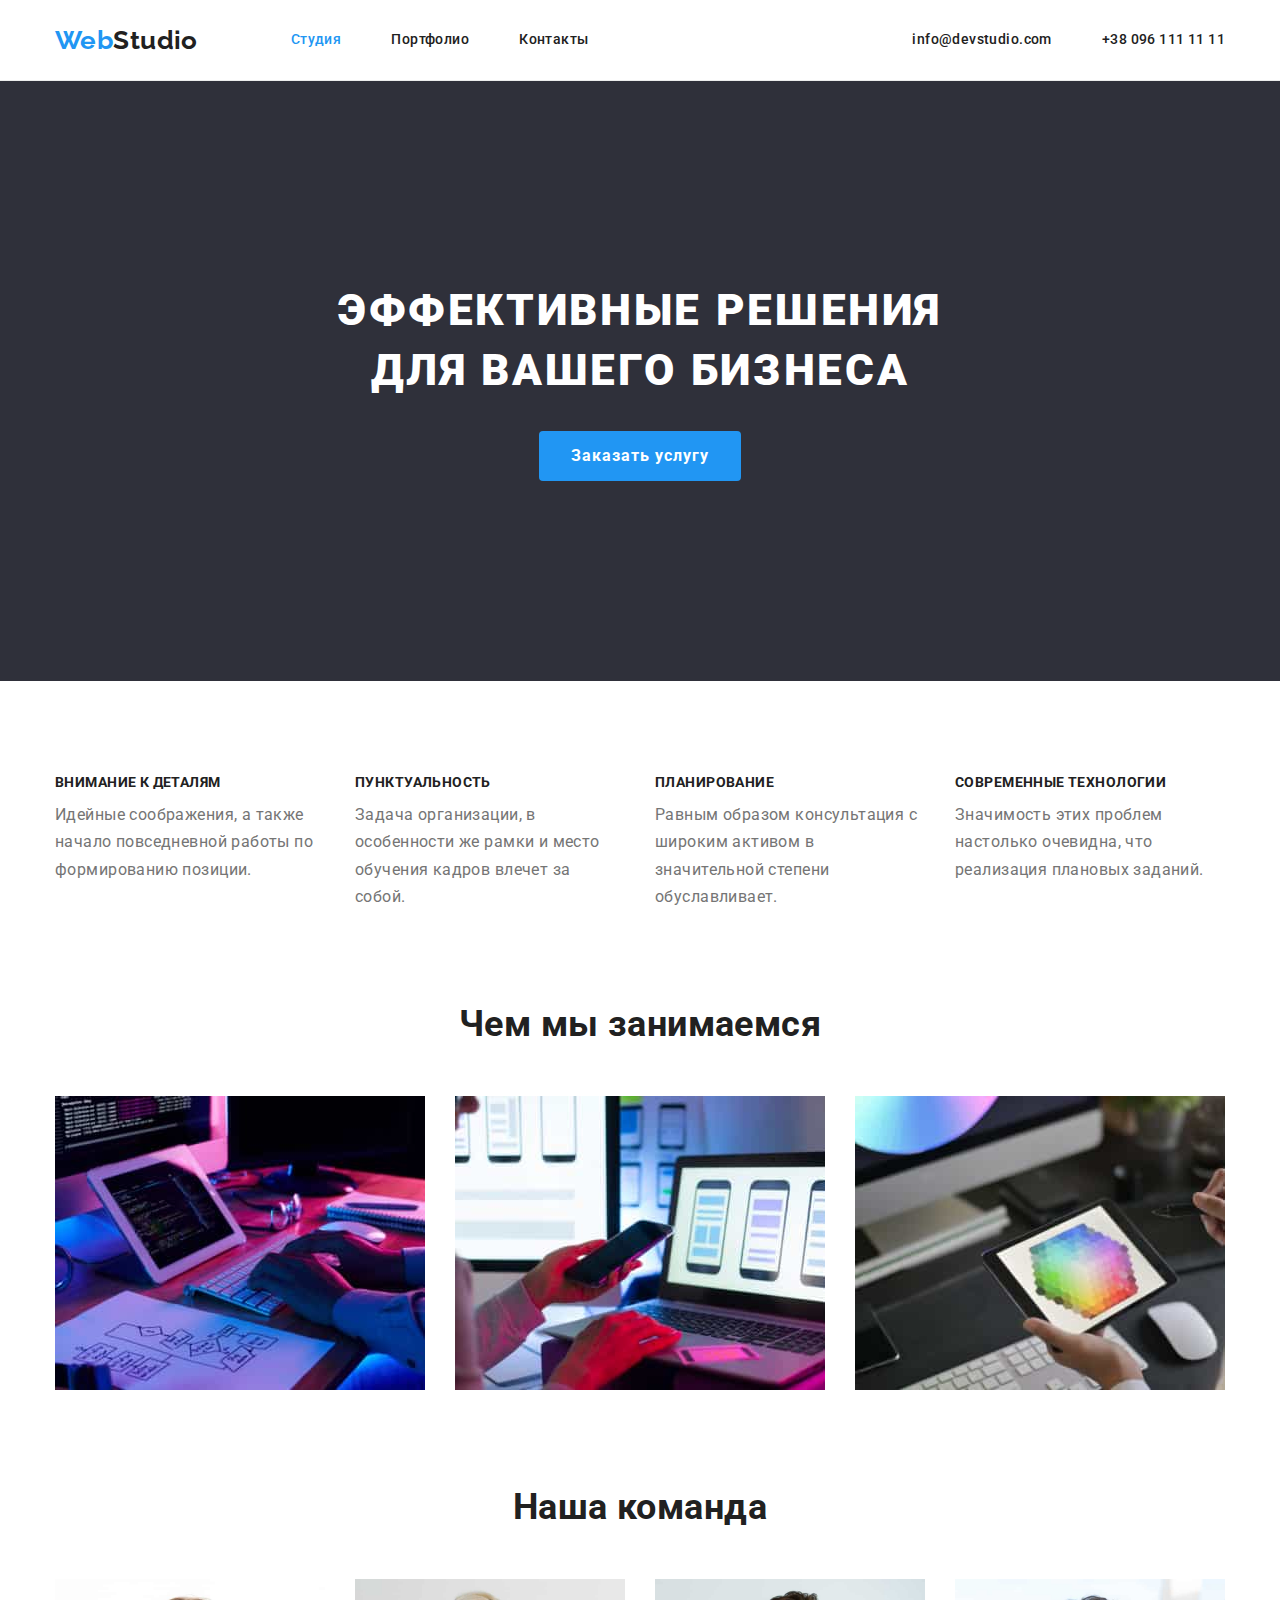
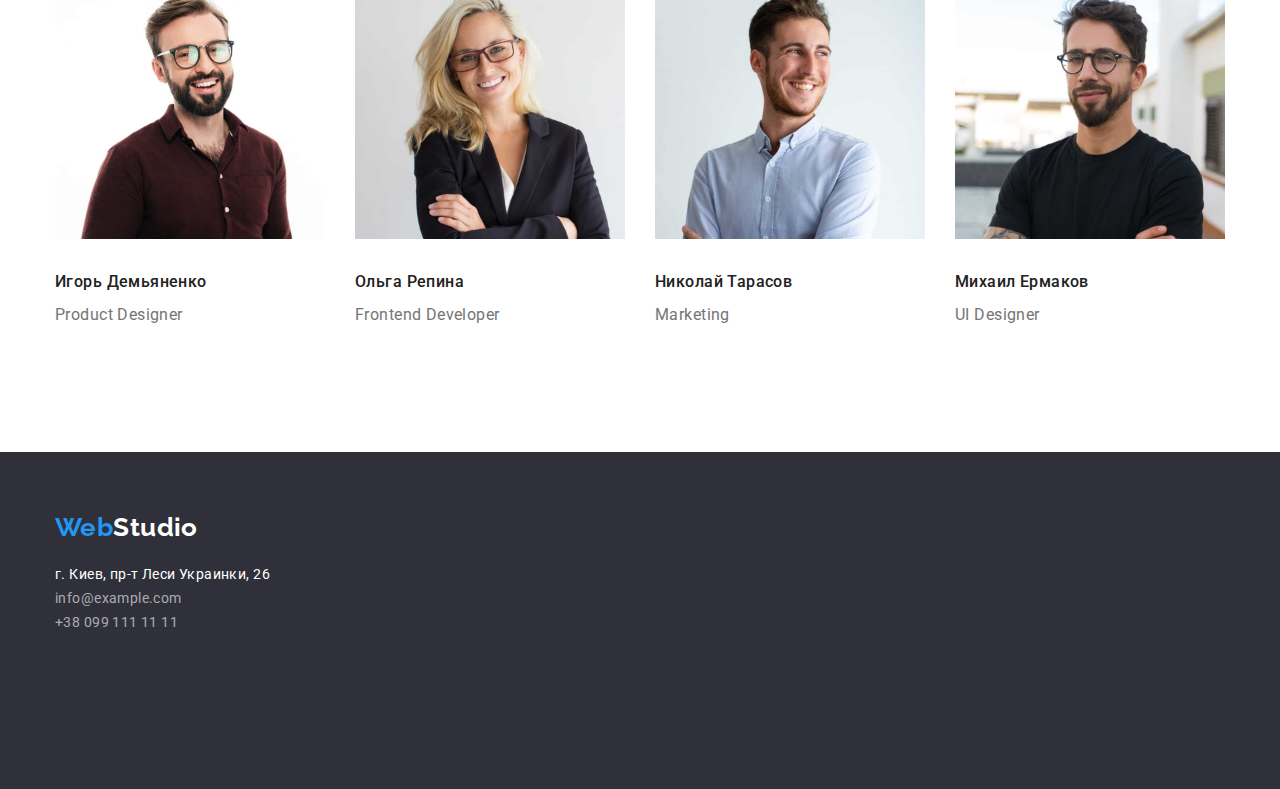
==== commit b973f720: "исправления" ====
--- a/index.html
+++ b/index.html
@@ -29,14 +29,14 @@
         </div>       
         </header>
         <main>
-        <section class="header-color">
+        <section class=" section header-color">
             <h1 class="header">Эффективные решения для вашего бизнеса</h1>
             <button  type="button" class="header-button ">Заказать услугу</button>
            
        
     </section>
     
-        <section class="section">
+        <section class="section hide-item">
             <div class="conteiner ">
                 <h2 class="hide">Особенности</h2>
                 <ul class="feature">
@@ -75,22 +75,22 @@
         </section>
     
     
-        <section class=" section">
+        <section class=" section team">
             <div class="conteiner">
                 <h2 class="title-work">Наша команда</h2>
             <ul class="work-team">
-                <li class="work-people"> <img src="./images/studio/img_1.jpg" alt="Игорь Демьяненко" width="270"> <h3 class="img-work">Игорь Демьяненко</h3> <p class="paragraph">Product Designer</p></li>
-                <li class="work-people"> <img src="./images/studio/img_2.jpg" alt="Ольга Репина" width="270"> <h3 class="img-work">Ольга Репина</h3> <p class="paragraph">Frontend Developer</p></li>
-                <li class="work-people"> <img src="./images/studio/img_3.jpg" alt="Николай Тарасов" width="270"> <h3 class="img-work">Николай Тарасов</h3> <p class="paragraph">Marketing</p></li>
-                <li class="work-people"> <img src="./images/studio/img_4.jpg" alt="Михаил Ермаков" width="270"> <h3 class="img-work">Михаил Ермаков</h3> <p class="paragraph">UI Designer</p></li>
+                <li class="work-people"> <img src="./images/studio/img_1.jpg" alt="Игорь Демьяненко" width="270"> <div class="img-people"> <h3 class="img-work">Игорь Демьяненко</h3> <p class="paragraph">Product Designer</p></div></li>
+                <li class="work-people"> <img src="./images/studio/img_2.jpg" alt="Ольга Репина" width="270"> <div  class="img-people"> <h3 class="img-work">Ольга Репина</h3> <p class="paragraph">Frontend Developer</p></div></li>
+                <li class="work-people"> <img src="./images/studio/img_3.jpg" alt="Николай Тарасов" width="270"> <div class="img-people"> <h3 class="img-work">Николай Тарасов</h3> <p class="paragraph">Marketing</p></div></li>
+                <li class="work-people"> <img src="./images/studio/img_4.jpg" alt="Михаил Ермаков" width="270"> <div class="img-people"> <h3 class="img-work">Михаил Ермаков</h3> <p class="paragraph">UI Designer</p></div></li>
             </ul>
             </div>
         </section>
     
     </main>
     
-        <footer class=" section footer">
-            <div class="conteiner">
+        <footer class=" section footer ">
+            <div class="conteiner footer">
                 <a href="#" class="logo"><span class="web">Web</span>Studio</a>
             <address class="fooret-address">
                 <ul>
--- a/css/style.css
+++ b/css/style.css
@@ -35,17 +35,17 @@
         padding: 0 15px;
     }
     .section {
-        margin-top: 94px;
+        padding-bottom: 94px;
     }
     .line-header{
         border-bottom: 1px solid #ECECEC;
+        
     }
     
     .header {
         width: 696px;
         margin-right: auto;
          margin-left:auto;
-         padding-top: 200px;
         text-align: center;
         
     }
@@ -97,13 +97,13 @@
   button{
     background-color:var(--changes-color);
     color: #FFFFFF;
-    /* font-family: Roboto,sans-serif; */
+    font-family: Roboto,sans-serif;
     font-size: 16px;
     font-weight: 700;
     line-height: 1.9;
     letter-spacing: 0.06em;
     border: none;
-    width: 200px;
+    
     text-align: center;
   }
  a {
@@ -151,22 +151,25 @@
       }
     .header-color{
         background: #2F303A;
-        width: 1600px;
-        height: 600px;
+        /* width: 1600px;
+        height: 600px; */
         margin-left:auto;
         margin-right: auto;
        
     }
+    .section.header-color {
+        padding-top: 200px;
+        padding-bottom: 200px;
+    }
     
     .header-button{
-        display: inline-block; 
+        display: block; 
          min-width: 200px; 
          text-align: center;
          text-decoration: none;
-        
-        padding: 10px;
+         padding: 10px 32px;
         border-radius: 4px;
-        margin-left: 700px;
+        margin: 0px auto;
         margin-top: 30px;
       cursor: pointer;
     }
@@ -174,7 +177,11 @@
     .header-button:focus{
        background-color: #188CE8;
     }
-    
+    .section.hide-item {
+
+    padding-top: 94px;
+        
+    } 
     .feature{
         display: flex;
         justify-content: space-between;
@@ -193,10 +200,14 @@
         font-weight: 700;
         line-height: 1.14;
         text-transform: uppercase;
-    }
-    /* .work {
-        background-color: #F5F4FA; 
-    }*/
+
+        padding-bottom: 10px;
+    }
+    .section.team{
+        
+       
+    }
+
     .title-work {
         font-size: 36px;
         font-weight: 700;
@@ -204,6 +215,7 @@
         width: 376px; 
         margin: auto;
         text-align: center;
+
     }
     
     .work-studio {
@@ -215,15 +227,17 @@
 
     .title-img{
         display: flex;
-        padding-top: 50px;
+        margin-top: 50px;
+        
+       
     }
     .work-team{
         display: flex;
         justify-content: space-between;
-        padding-top: 50px;
+        margin-top: 50px;
     }
     .work-people{
-        padding-right: 30px;
+        margin-right: 30px;
     }
     .work-team :last-child{
         padding-right: 0px;
@@ -232,6 +246,7 @@
         font-size: 16px;
         font-weight: 500;
         line-height: 1.19;
+        padding-bottom: 10px;
        
     }
     .paragraph {
@@ -239,6 +254,11 @@
         font-size: 16px;
         line-height: 1.71;
        
+    }
+    .img-people{
+        padding-top: 30px;
+        padding-bottom: 30px;
+        
     }
     .footer {
         background-color: #2F303A;
@@ -286,18 +306,18 @@
         display: flex;
         flex-wrap: wrap;
         justify-content: space-between;
-        padding-top: 34px;
+        margin-top: 34px;
         
     }
     .portfolio-work {
         width: 370px;
-        padding-right: 30px;
+        margin-right: 30px;
         border-bottom: 1px solid #EEEEEE;
         
     }
 
     .portfolio :nth-child(3n+3){
-        padding-right: 0px;
+        margin-right: 0px;
     }
     .portfolio-button{
         color:var(--main-color);
@@ -313,14 +333,27 @@
         color:#FFFFFF ;
     }
     .portfolio-button,.pointer {cursor: pointer;}; 
-    .portfolio-work {
-       
-        margin-top: 34px;
-        margin-left: 20px;
-        outline: 2px solid green;
+    
+    
+    .portfolio-people {
+        padding-top: 20px;
+        padding-bottom: 20px;
+    }
+    .img-portfolio {
+        margin-bottom: 6px;
+    }
+    .conteiner.footer{
+        padding-top: 60px;
+        padding-bottom: 60px;
     }
     .fooret-address{
-        padding-top: 20px;
+        margin-top: 20px;
+    }
+    .section.work {
+        padding-top: 94px;
+    }
+    .section.feature{
+        padding-bottom: 0px;
     }
     
     
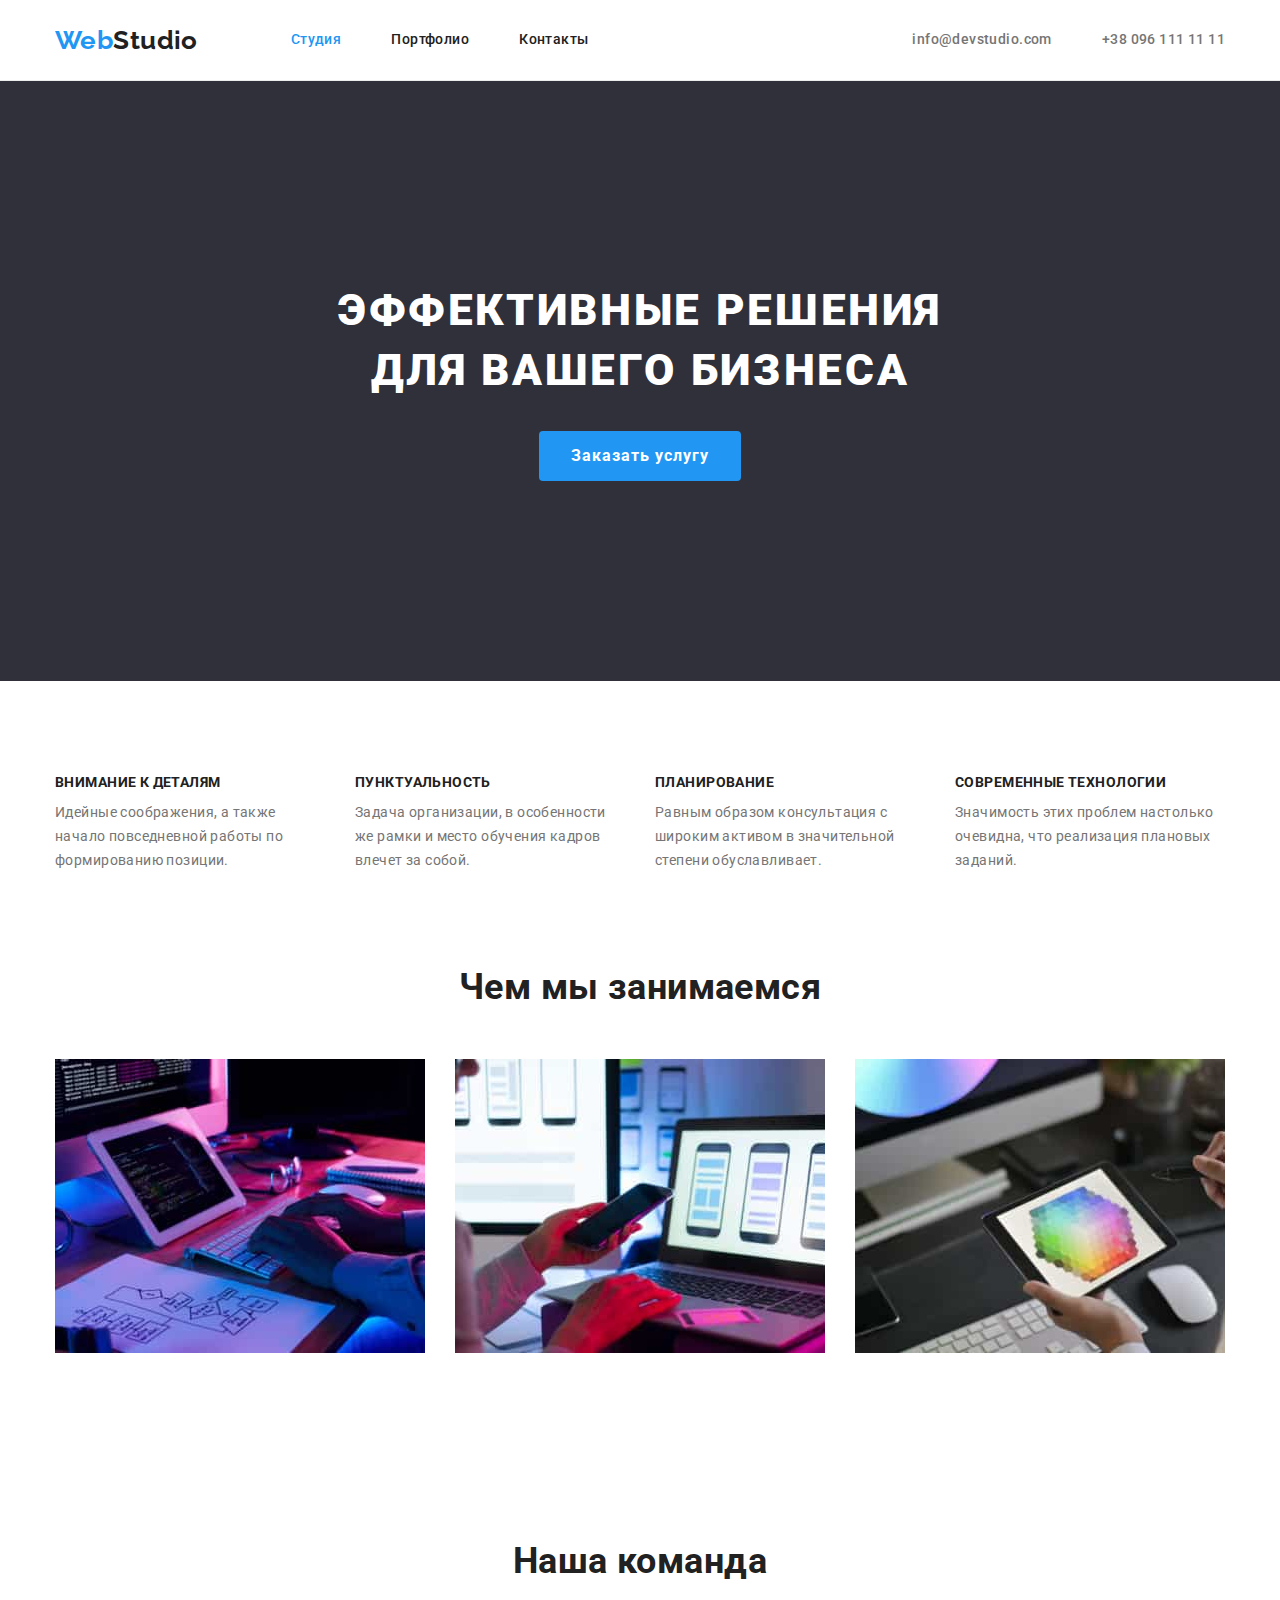
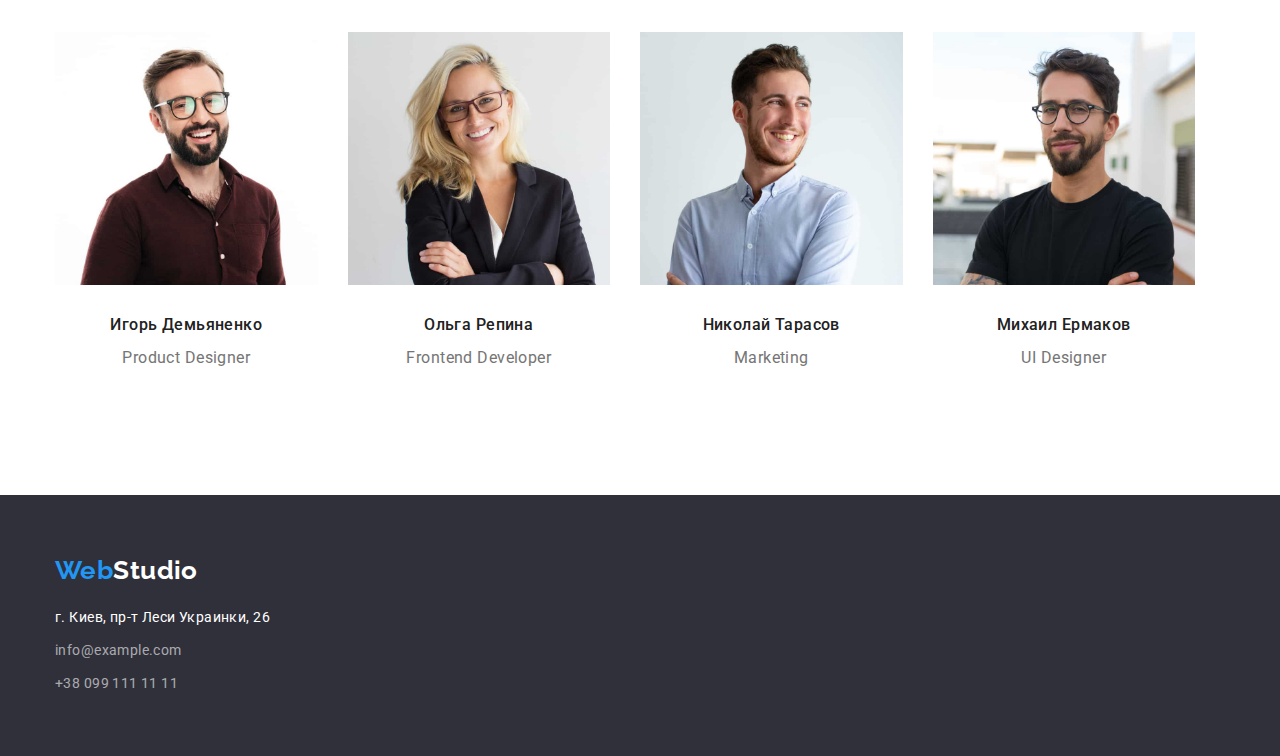
==== commit f8c2cb36: "поправки" ====
--- a/index.html
+++ b/index.html
@@ -58,7 +58,6 @@
                     </li>
                 </ul>
             </div>
-            
         
         </section>
     
@@ -90,13 +89,13 @@
     </main>
     
         <footer class=" section footer ">
-            <div class="conteiner footer">
+            <div class="conteiner ">
                 <a href="#" class="logo"><span class="web">Web</span>Studio</a>
             <address class="fooret-address">
                 <ul>
-                    <li> <a class="footer-button" href="https://goo.gl/maps/piqngm7oDQpEDh6u6" target="_blank" rel="noopener nofollow noreferrer">г. Киев, пр-т Леси Украинки, 26</a></li>
-                    <li> <a class="footer-button connect" href="mailto:info@devstudio.com">info@example.com</a></li>
-                    <li> <a class="footer-button connect" href="tel:+380991111111">+38 099 111 11 11</a> </li>
+                    <li class="footer-item"> <a class="footer-button" href="https://goo.gl/maps/piqngm7oDQpEDh6u6" target="_blank" rel="noopener nofollow noreferrer">г. Киев, пр-т Леси Украинки, 26</a></li>
+                    <li class="footer-item"> <a class="footer-button connect" href="mailto:info@devstudio.com">info@example.com</a></li>
+                    <li class="footer-item"> <a class="footer-button connect" href="tel:+380991111111">+38 099 111 11 11</a> </li>
                 </ul>
             </address>
             </div>
--- a/css/style.css
+++ b/css/style.css
@@ -28,6 +28,11 @@
     h1,h2,h3,p,ul {
         margin: 0;
     }
+    img {
+        display: block;
+        max-width: 100%;
+        height: auto;
+    }
     
     .conteiner {
         max-width: 1200px; 
@@ -58,12 +63,14 @@
 } 
     .nav-line  .nav-list{
         margin-right: 50px;
+       
     } 
     .nav-line  :last-child{
         margin-right: 0px;
     }
     .nav-item {
         display: flex;
+        color: #757575;
     }
     .logo {
         color: #FFFFFF;
@@ -164,9 +171,9 @@
     
     .header-button{
         display: block; 
-         min-width: 200px; 
          text-align: center;
          text-decoration: none;
+         
          padding: 10px 32px;
         border-radius: 4px;
         margin: 0px auto;
@@ -203,8 +210,11 @@
 
         padding-bottom: 10px;
     }
+    .feature p{
+        font-size: 14px;
+    }
     .section.team{
-        
+      padding-top: 94px;  
        
     }
 
@@ -238,6 +248,7 @@
     }
     .work-people{
         margin-right: 30px;
+        text-align: center;
     }
     .work-team :last-child{
         padding-right: 0px;
@@ -246,7 +257,8 @@
         font-size: 16px;
         font-weight: 500;
         line-height: 1.19;
-        padding-bottom: 10px;
+        margin-bottom: 10px;
+        
        
     }
     .paragraph {
@@ -269,7 +281,17 @@
         font-weight: 400;
         line-height: 1.71;
         
-    }
+        
+    }
+    .footer-item{
+        margin-bottom: 9px;
+        
+    }
+    .footer-item:last-child{
+        margin-bottom: 0px;
+
+    }
+    
     .footer-button:hover,
     .footer-button:focus{
         color:var(--changes-color);
@@ -281,14 +303,20 @@
     .footer-button.connect:focus{
         color:var(--changes-color);
     }
+
     .portfolio-item{
         display: flex;
         justify-content: center;
         
+    }
+    .portfolio-line{
+        margin-right: 8px;
+    }
+    .portfolio-line:last-child{
+        margin-right: 0px;
     }
     .portfolio-item .portfolio-button{
         display: block;
-        margin-left: 8px;
         padding: 6px 22px;
         
     }
@@ -302,19 +330,28 @@
         line-height: 1.19;
         letter-spacing: 0.06em;
     }
+    .portfolio-people {
+        padding-top: 20px;
+        padding-bottom: 20px;
+        border: 1px solid #EEEEEE;
+        
+    }
     .portfolio {
         display: flex;
         flex-wrap: wrap;
-        justify-content: space-between;
-        margin-top: 34px;
-        
-    }
+        
+        margin-top: 50px;
+        
+    }
+    
+
     .portfolio-work {
         width: 370px;
         margin-right: 30px;
-        border-bottom: 1px solid #EEEEEE;
-        
-    }
+        margin-bottom: 30px;
+        
+    }
+    
 
     .portfolio :nth-child(3n+3){
         margin-right: 0px;
@@ -334,15 +371,15 @@
     }
     .portfolio-button,.pointer {cursor: pointer;}; 
     
-    
-    .portfolio-people {
-        padding-top: 20px;
-        padding-bottom: 20px;
-    }
+    .portfolio-people{
+        outline: 2px solid tomato;
+        border: 1px solid #EEEEEE;
+    }
+    
     .img-portfolio {
         margin-bottom: 6px;
     }
-    .conteiner.footer{
+    .footer{
         padding-top: 60px;
         padding-bottom: 60px;
     }
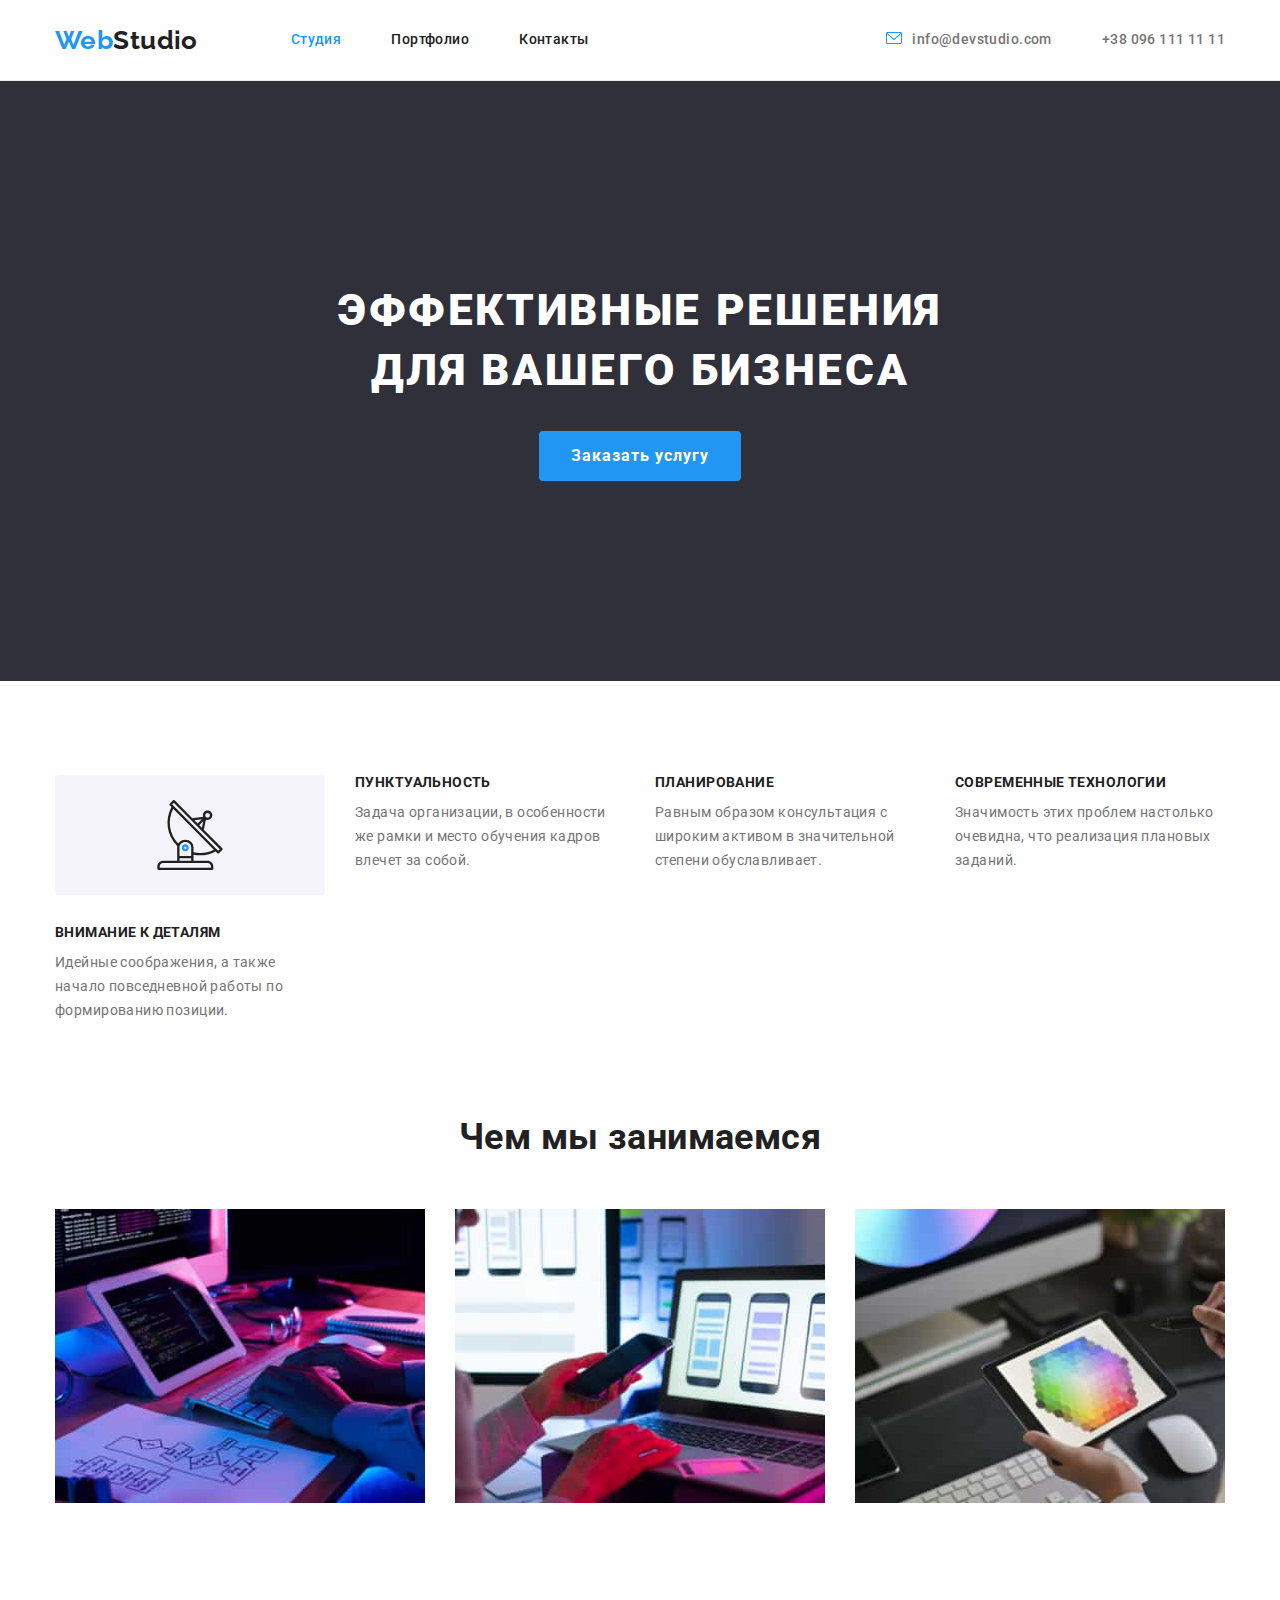
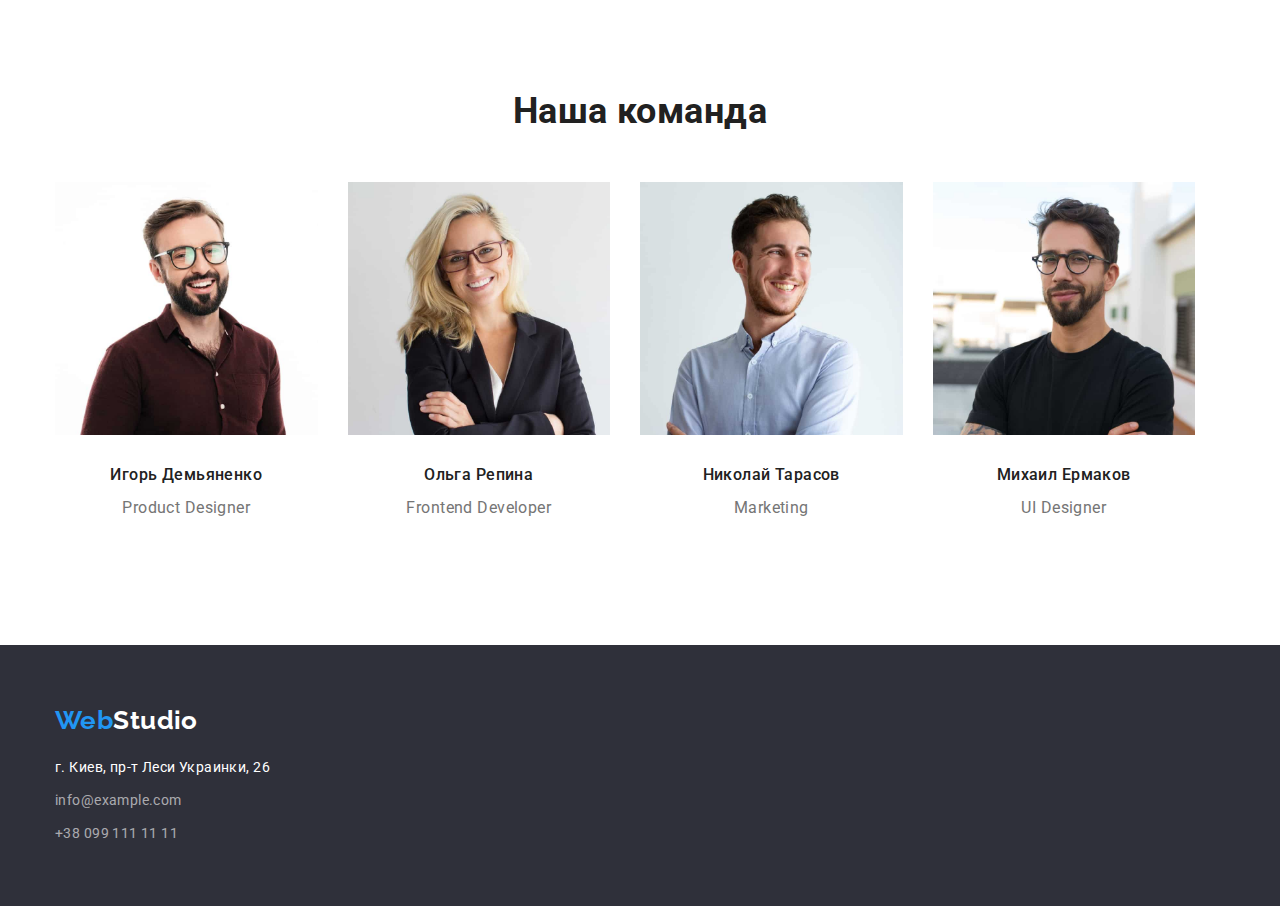
==== commit cf6faedf: "картинка с before" ====
--- a/index.html
+++ b/index.html
@@ -17,13 +17,13 @@
             <nav class="nav">
                 <a class="logo" href="#"> <span class="web">Web</span><span class="studio">Studio</span></a>
                 <ul class="nav-line">
-                    <li class="nav-list"><a  href="#" class="nav-button current">Студия</a></li>
+                    <li class="nav-list"><a  href="#" class="nav-button current ">Студия</a></li>
                     <li class="nav-list"><a  href="./portfolio.html" class="nav-button">Портфолио</a></li>
                     <li class="nav-list"><a  href="#" class="nav-button">Контакты</a></li>
                 </ul>
             </nav>
                 <ul class="nav-item">
-                    <li class="nav-list"> <a  href="mailto:info@devstudio.com" class="nav-button">info@devstudio.com</a></li>
+                    <li class="nav-list "> <a class="nav-button icon-convert" href="mailto:info@devstudio.com" >info@devstudio.com</a></li>
                     <li class="nav-list"><a  href="tel:+380961111111"  class="nav-button">+38 096 111 11 11</a></li>
                 </ul>
         </div>       
@@ -40,7 +40,7 @@
             <div class="conteiner ">
                 <h2 class="hide">Особенности</h2>
                 <ul class="feature">
-                    <li class="feature-item">
+                    <li class="feature-item icon-anten">
                         <h3 class="title" >Внимание к деталям</h3>
                         <p class="paragraph">Идейные соображения, а также начало повседневной работы по формированию позиции.</p>
                     </li>
--- a/css/style.css
+++ b/css/style.css
@@ -124,6 +124,7 @@
     display: flex; 
     align-items: center;
   }
+  
  .nav-button {
     display: block;
     padding-top: 32px;
@@ -131,6 +132,18 @@
     
     font-weight: 500;
     line-height: 1.14;
+ }
+ .icon-convert::before{
+    content: "";
+    display: inline-block;
+    height: 12px;
+    width: 16px;
+  
+    background-image: url(../images/envelope\ \(hover\).svg);
+    background-position: center;
+    margin-right: 10px;
+    background-repeat: no-repeat;
+    
  }
  .nav .current{
     color:var(--changes-color);
@@ -202,6 +215,17 @@
     .feature :last-child{
         margin-right: 0px;
     }
+    .icon-anten::before{
+        content: "";
+        display: block;
+        height: 120px;
+        width: 270px;
+        background-image: url(../images/Group\ 1.svg);
+        background-position: center;
+        background-repeat: no-repeat;
+        background-size: contain;
+        margin-bottom: 30px;
+    }
     .title {
         font-size: 14px;
         font-weight: 700;
@@ -323,28 +347,28 @@
     .portfolio-item .portfolio-button :last-child {
         margin-left: 0px;
     }
-    
     .img-portfolio {
         font-size: 18px;
         font-weight: 700;
-        line-height: 1.19;
+        line-height: 2;
         letter-spacing: 0.06em;
+        margin-bottom: 6px;
     }
     .portfolio-people {
-        padding-top: 20px;
-        padding-bottom: 20px;
+        padding: 20px 24px;
         border: 1px solid #EEEEEE;
         
     }
+    .portfolio-people .paragraph{
+        line-height: 1.9;
+    }
     .portfolio {
         display: flex;
         flex-wrap: wrap;
-        
         margin-top: 50px;
         
     }
     
-
     .portfolio-work {
         width: 370px;
         margin-right: 30px;
@@ -376,9 +400,7 @@
         border: 1px solid #EEEEEE;
     }
     
-    .img-portfolio {
-        margin-bottom: 6px;
-    }
+    
     .footer{
         padding-top: 60px;
         padding-bottom: 60px;
